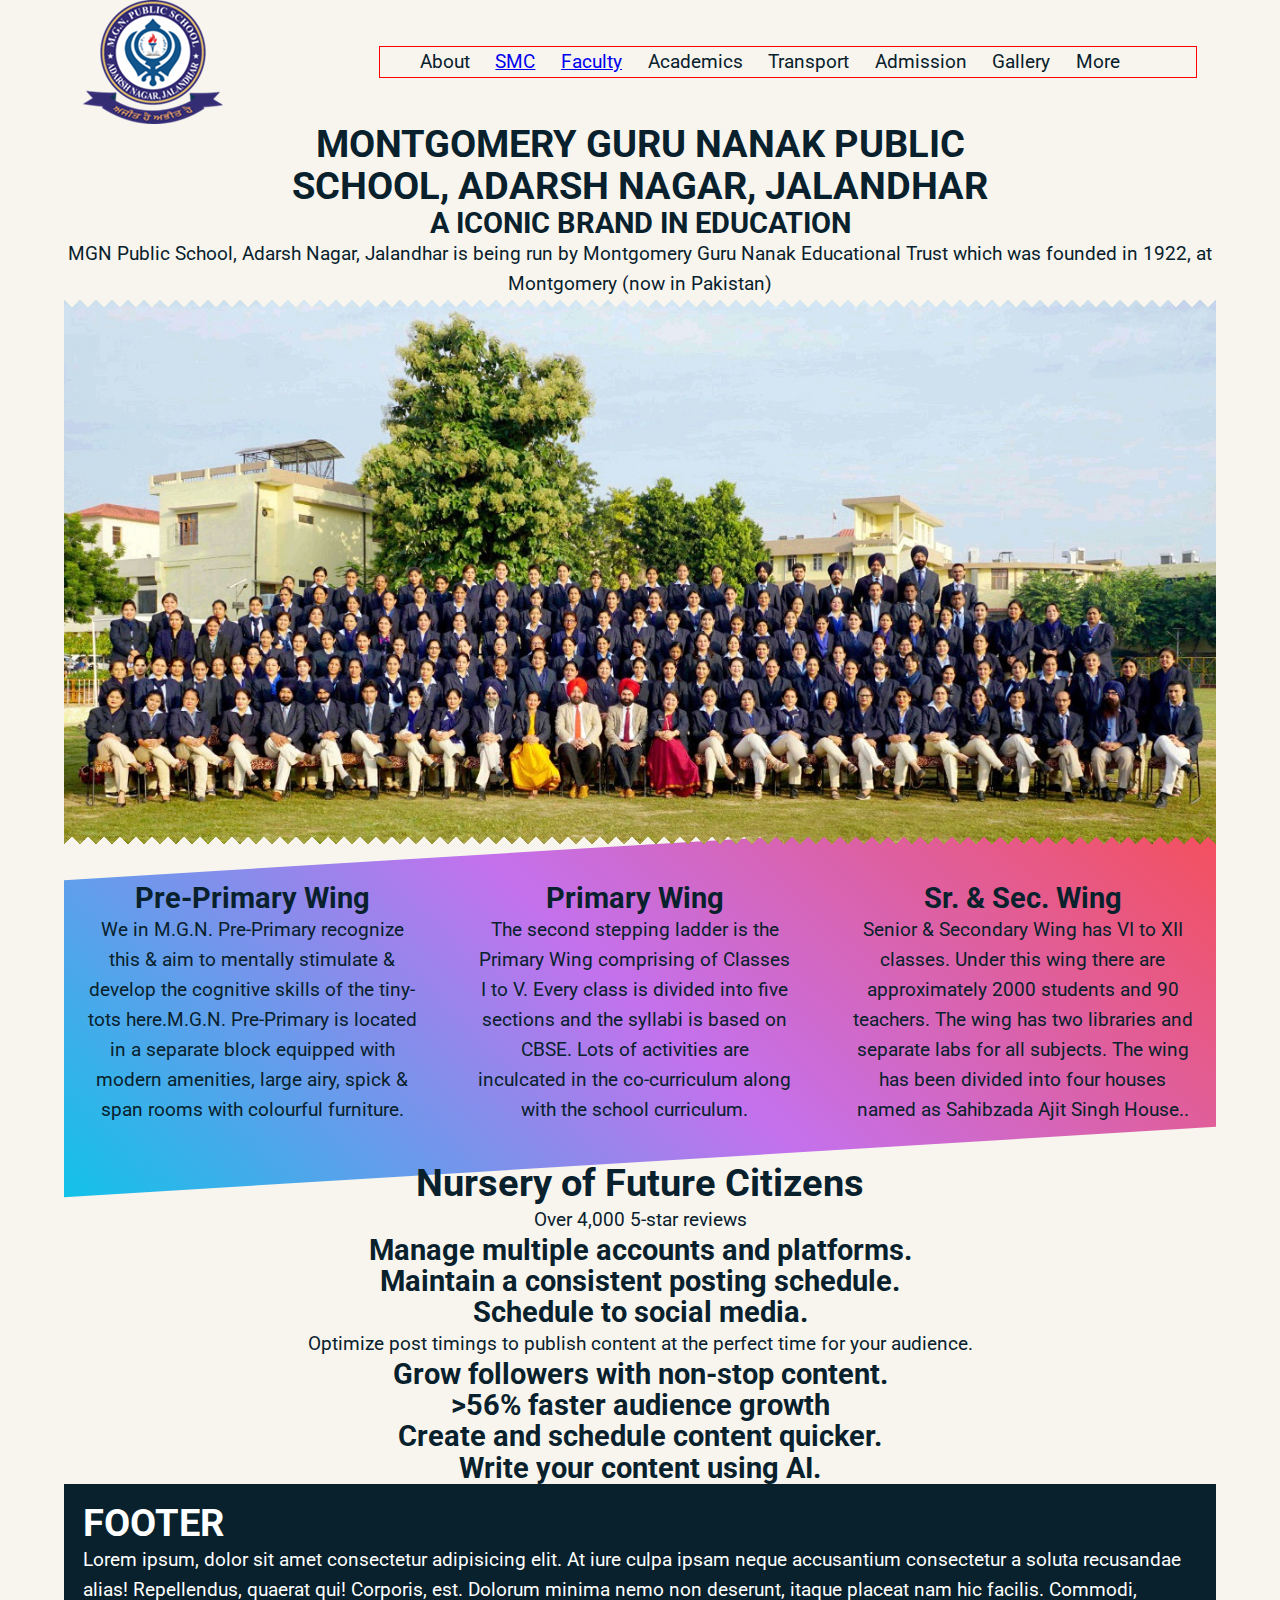
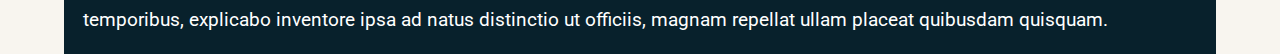
==== index.html @ 4fc4a2c8 "Copy Pasted from source" ====
<!DOCTYPE html>
<html lang="en">
    <head>
        <meta charset="UTF-8" />
        <meta name="viewport" content="width=device-width, initial-scale=1.0" />
        <title>Home | MGN Public School</title>

        <meta
            name="description"
            content="MGN Public School, Adarsh Nagar, Jalandhar is a General education school in Jalandhar, Punjab. MGN Public school is being run by Montgomery Guru Nanak Educational Trust which was founded in 1922, at Montgomery (now in Pakistan)"
        />
        <!-- 
=====================================================================================================================
         MGN IMPORT Roboto GOOGLE FONT START
=====================================================================================================================
        -->
        <link rel="preconnect" href="https://fonts.googleapis.com" />
        <link rel="preconnect" href="https://fonts.gstatic.com" crossorigin />
        <link
            href="https://fonts.googleapis.com/css2?family=League+Gothic&family=Roboto:ital,wght@0,100;0,300;0,400;0,500;0,700;0,900;1,100;1,300;1,400;1,500;1,700;1,900&display=swap"
            rel="stylesheet"
        />
        <!-- 
=====================================================================================================================
         MGN IMPORT GOOGLE FONT END
=====================================================================================================================
        -->

        <!-- 
=====================================================================================================================
         MGN FAVICON START
=====================================================================================================================
        -->
        <link
            rel="icon"
            type="image/png"
            href="include/favicon/favicon-96x96.png"
            sizes="96x96"
        />
        <link
            rel="icon"
            type="image/svg+xml"
            href="include/favicon/favicon.svg"
        />
        <link rel="shortcut icon" href="include/favicon/favicon.ico" />
        <link
            rel="apple-touch-icon"
            sizes="180x180"
            href="include/favicon/apple-touch-icon.png"
        />
        <link rel="manifest" href="include/favicon/site.webmanifest" />
        <!-- 
=====================================================================================================================
         MGN FAVICON END
=====================================================================================================================
        -->

        <!-- 
=====================================================================================================================
         MGN CSS STYLE SHEET START
=====================================================================================================================
    -->

        <!-- Link to reset Style Sheet -->
        <link rel="stylesheet" href="include/css/reset.css" />
        <!-- Link to Global Style Sheet -->
        <link rel="stylesheet" href="include/css/global.css" />
        <!-- Link to index Style Sheet -->
        <link rel="stylesheet" href="include/css/index.css" />
        <!-- Link to BENTO GRID Style Sheet -->
        <link rel="stylesheet" href="include/css/bentogrid.css" />

        <!-- link to Print Style Sheet -->
        <link rel="stylesheet" href="include/css/print.css" />
        <!-- 
=====================================================================================================================
         MGN CSS STYLE SHEET END
=====================================================================================================================
        -->
    </head>
    <body>
        <!-- 
=====================================================================================================================
            HEADER & NAVIGATION SECTION START
=====================================================================================================================
        -->
        <header class="main-nav">
            <a href="index.html"
                ><img
                    src="include/img/logo/mgn-Logo-small-140x124.png"
                    alt="Logo MGN - Montgomery Guru Nanak Public School Adarsh Nagar Jalandhar"
            /></a>
            <ul>
                <li>About</li>
                <li><a href="include/html/smc.html">SMC</a></li>
                <li><a href="include/html/faculty.html">Faculty</a></li>
                <li>Academics</li>
                <li>Transport</li>
                <li>Admission</li>
                <li>Gallery</li>
                <li>More</li>
            </ul>
        </header>
        <!-- 
=====================================================================================================================
            HEADER & NAVIGATION SECTION END
=====================================================================================================================
        -->
        <main class="wrapper">
            <!-- 
===============================================================================================================================
            HERO SECTION START
===============================================================================================================================
             -->
            <section class="hero">
                <h1>
                    MONTGOMERY GURU NANAK PUBLIC SCHOOL, ADARSH NAGAR, JALANDHAR
                </h1>

                <h2>A ICONIC BRAND IN EDUCATION</h2>

                <p>
                    MGN Public School, Adarsh Nagar, Jalandhar is being run by
                    Montgomery Guru Nanak Educational Trust which was founded in
                    1922, at Montgomery (now in Pakistan)
                </p>
                <figure class="mask-border-top-bottom">
                    <img
                        src="include/img/hero-section/all-teachers-crop.jpg"
                        alt="Group Picture of Faculty and Staff of MGN Public School"
                    />

                    <!-- <figcaption>MGN Faculty</figcaption> -->
                </figure>

                <!-- <picture>
                    <source
                        media="(min-width:650px)"
                        srcset="
                            include/img/hero-section/medium/all-teachers-medium.jpg
                        "
                    />
                    <source
                        media="(min-width:465px)"
                        srcset="
                            include/img/hero-section/small/all-teachers-small.jpg
                        "
                    />
                    <img
                        src="include/img/hero-section/all-teachers-crop.jpg"
                        alt="Group Picture of Faculty and Staff of MGN Public School"
                    />
                </picture> -->
            </section>

            <!-- 
===============================================================================================================================
            HERO SECTION END
===============================================================================================================================
             -->
            <section class="facilities flex--row">
                <article class="flex--col">
                    <h2>Pre-Primary Wing</h2>
                    <p>
                        We in M.G.N. Pre-Primary recognize this & aim to
                        mentally stimulate & develop the cognitive skills of the
                        tiny-tots here.M.G.N. Pre-Primary is located in a
                        separate block equipped with modern amenities, large
                        airy, spick & span rooms with colourful furniture.
                    </p>
                </article>
                <article class="flex--col">
                    <h2>Primary Wing</h2>
                    <p>
                        The second stepping ladder is the Primary Wing
                        comprising of Classes I to V. Every class is divided
                        into five sections and the syllabi is based on CBSE.
                        Lots of activities are inculcated in the co-curriculum
                        along with the school curriculum.
                    </p>
                </article>
                <article class="flex--col">
                    <h2>Sr. & Sec. Wing</h2>
                    <p>
                        Senior & Secondary Wing has VI to XII classes. Under
                        this wing there are approximately 2000 students and 90
                        teachers. The wing has two libraries and separate labs
                        for all subjects. The wing has been divided into four
                        houses named as Sahibzada Ajit Singh House..
                    </p>
                </article>
            </section>
            <section class="transport"></section>
            <!-- 
===============================================================================================================================
            BENTO GRID START
===============================================================================================================================
             -->
            <section class="bento-grid">
                <div>
                    <h1><span>Nursery</span> of Future Citizens</h1>
                    <img
                        src="/assets/images/illustration-five-stars.webp"
                        alt=""
                    />
                    <p>Over 4,000 5-star reviews</p>
                </div>

                <div>
                    <h2>Manage multiple accounts and platforms.</h2>
                    <img
                        src="/assets/images/illustration-multiple-platforms.webp"
                        alt=""
                    />
                </div>

                <div>
                    <h2>Maintain a consistent posting schedule.</h2>
                    <img
                        src="/assets/images/illustration-consistent-schedule.webp"
                        alt=""
                    />
                </div>

                <div>
                    <h2>Schedule to social media.</h2>
                    <img
                        src="assets/images/illustration-schedule-posts.webp"
                        alt=""
                    />
                    <p>
                        Optimize post timings to publish content at the perfect
                        time for your audience.
                    </p>
                </div>

                <div>
                    <h2>Grow followers with non-stop content.</h2>
                    <img
                        src="assets/images/illustration-grow-followers.webp"
                        alt=""
                    />
                </div>

                <div>
                    <h2>>56% <span>faster audience growth</span></h2>
                    <img
                        src="assets/images/illustration-audience-growth.webp"
                        alt=""
                    />
                </div>

                <div>
                    <h2>Create and schedule content <span>quicker.</span></h2>
                    <img
                        src="assets/images/illustration-create-post.webp"
                        alt=""
                    />
                </div>

                <div>
                    <h2>Write your content using AI.</h2>
                    <img
                        src="assets/images/illustration-ai-content.webp"
                        alt=""
                    />
                </div>
            </section>
            <!-- 
===============================================================================================================================
            BENTO GRID END
===============================================================================================================================
             -->
        </main>
        <!-- 
===============================================================================================================================
            FOOTER START
===============================================================================================================================
             -->
        <footer>
            <h1>FOOTER</h1>
            <p>
                Lorem ipsum, dolor sit amet consectetur adipisicing elit. At
                iure culpa ipsam neque accusantium consectetur a soluta
                recusandae alias! Repellendus, quaerat qui! Corporis, est.
                Dolorum minima nemo non deserunt, itaque placeat nam hic
                facilis. Commodi, temporibus, explicabo inventore ipsa ad natus
                distinctio ut officiis, magnam repellat ullam placeat quibusdam
                quisquam.
            </p>
        </footer>
        <!-- 
===============================================================================================================================
            FOOTER END
===============================================================================================================================
             -->
    </body>
</html>
---- include/css/global.css ----
/* 
Import the "printstyle.css" style sheet ONLY if the media is print:

@import "printstyle.css" print; 

Import the "mobstyle.css" style sheet ONLY if the media is screen and the viewport is maximum 768 pixels:

@import "mobstyle.css" screen and (max-width: 768px);

*/

@import url("https://fonts.googleapis.com/css2?family=League+Gothic&family=Roboto:ital,wght@0,100;0,300;0,400;0,500;0,700;0,900;1,100;1,300;1,400;1,500;1,700;1,900&display=swap");

@import url("uclasses.css");

:root {
    --body-bgcolor: #f8f5ef;
    --footer-bgcolor: #08212c;
    --font-color: #08212c;
}

body {
    max-inline-size: 90%;
    margin-inline: auto;
    background-color: var(--body-bgcolor);

    font-family: "Roboto", sans-serif;
    font-size: 19px;
    color: var(--font-color);
    line-height: 1.58;

    /* font-optical-sizing: auto;
    font-weight: 300;
    font-style: normal;
    font-variation-settings: "wdth" 100; */
}

.main-nav {
    display: flex;
    align-items: center;
    justify-content: space-between;
    padding-inline: 1em;
}

.main-nav ul {
    display: flex;
    list-style-type: none;
    align-items: center;
    column-gap: 2vw;
    padding-inline-end: 4em;
    border: 1px solid red;
}

.wrapper {
    max-inline-size: 90rem;
    margin-inline: auto;
    text-align: center;
    /* border: 1px solid red; */
}

.btn {
    background-color: #38cfd9;
    color: black;
    text-transform: uppercase;
    font-weight: bold;
    font-size: 1.3em;
    padding: 0.8em 1.6em;
    border-radius: 50px;
    max-inline-size: 300px;
    text-align: center;
}

.btn:hover,
.btn:focus {
    opacity: 0.75;
}

footer {
    background-color: var(--footer-bgcolor);
    color: #fff;
    padding: 1em;
}
---- include/css/index.css ----
img {
    margin-inline: auto;
    /* border-radius: 1rem; */
}

/* .hero img {
    mask: url(https://assets.codepen.io/1101822/circles-mask-whole.svg)
        no-repeat center;

    max-width: 100%;
    display: block;
    aspect-ratio: 1;
    object-fit: cover;
} */

/*  */
.mask-border-top-bottom {
    /* mask: linear-gradient(0, #0000 30px, #000 0) 0 15px,
        radial-gradient(15px, #000 calc(100% - 1px), #0000) 50%/27.75px 30px
            repeat space; */

    mask: repeating-conic-gradient(
            from 135deg at 50% 8px,
            #0000 0,
            #000 1deg 89deg,
            #0000 90deg 180deg
        )
        50% -8px/16px;

    /* mask-image: linear-gradient(red, blue);
    mask-image: linear-gradient(black, transparent); */
}

/* Spice up your site | Easy waves, angles, & other creative shapes with CSS  https://www.youtube.com/watch?v=hWGgw1K-i8Y */
.facilities {
    --skew-angle: -3.5deg;
    position: relative;
    /* isolation: isolate; */
}

.facilities::after {
    content: "";
    position: absolute;
    background-image: linear-gradient(45deg, #12c2e9, #c471ed, #f64f59);
    inset: 0;
    transform: skewY(var(--skew-angle));
    z-index: -1;
    /* width: 100vw; */
}

.flex--row {
    display: flex;
    gap: 1em;
}

.flex--col {
    /* background-color: lightblue; */
    padding: 1em;
    margin-block: 1em;
}
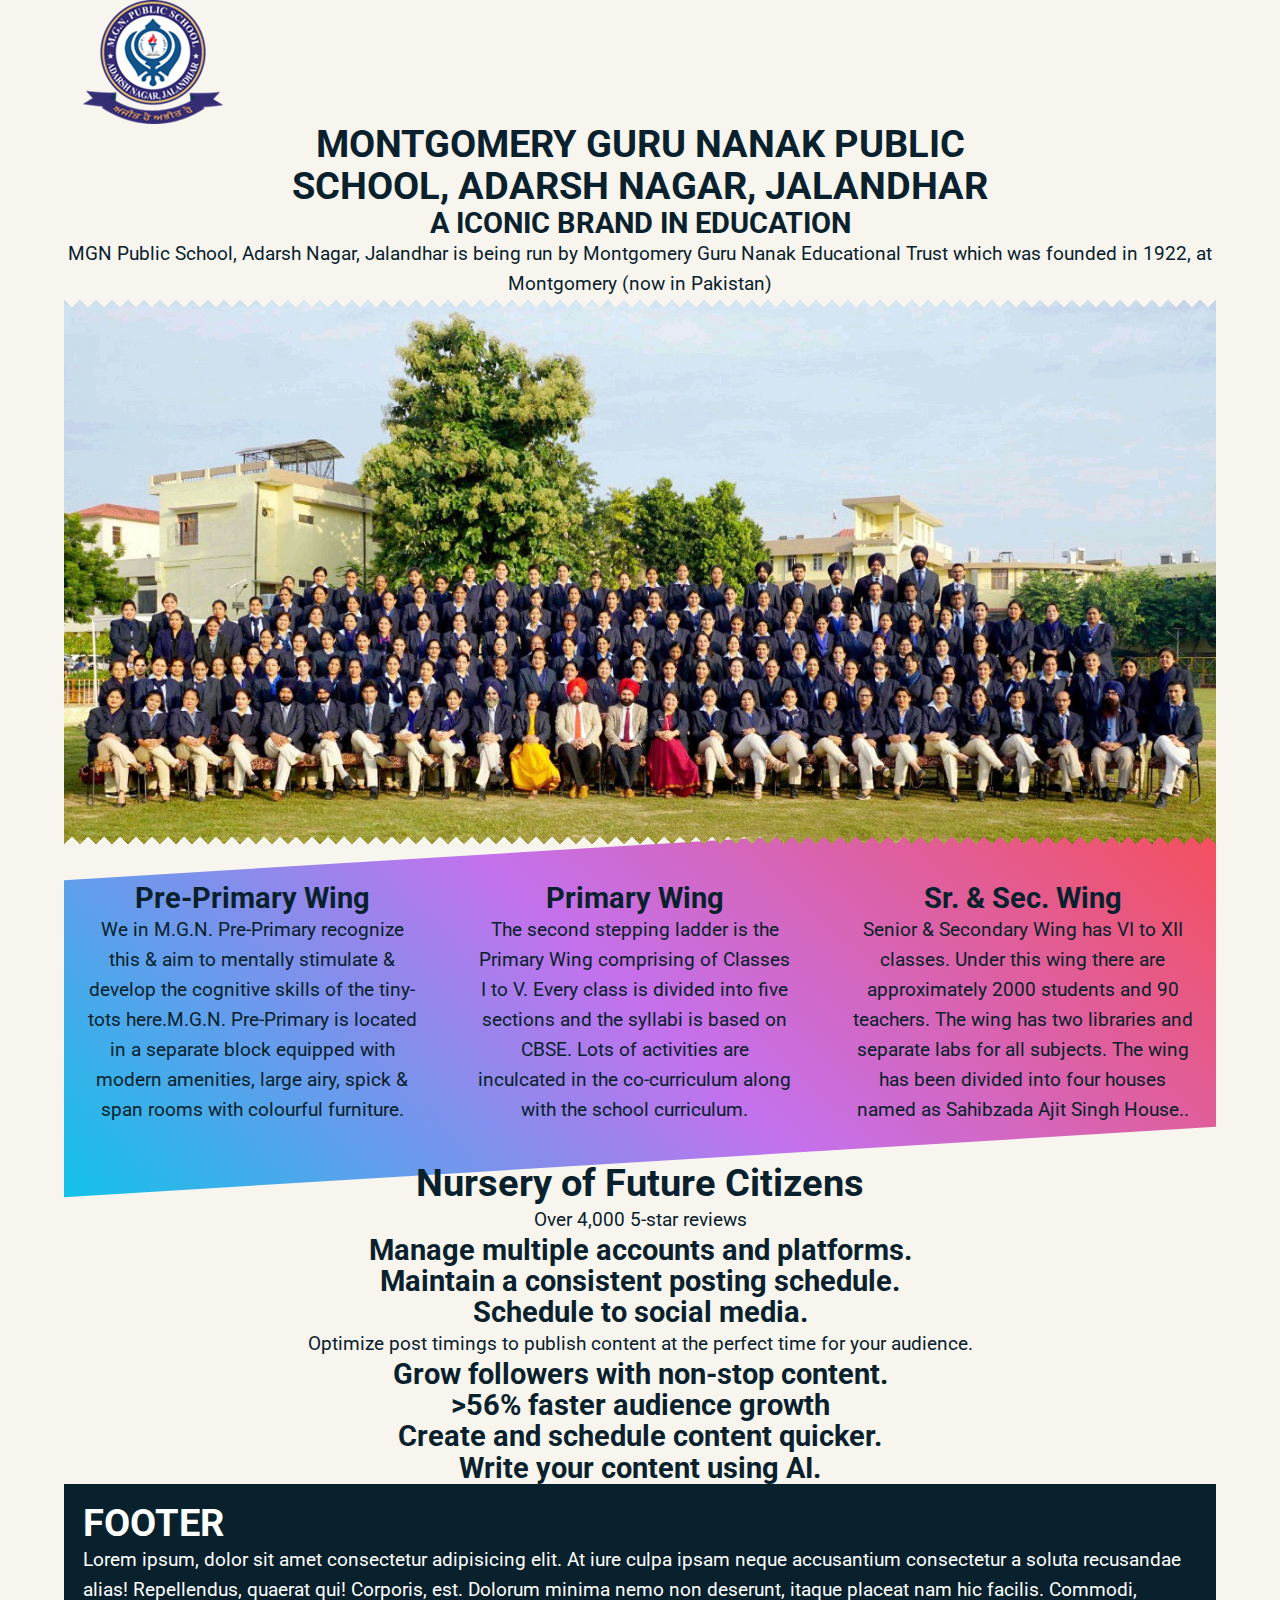
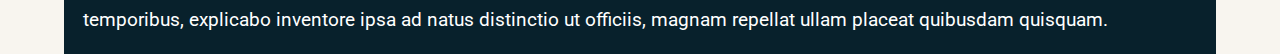
==== commit d1d437e0: "Update index.html" ====
--- a/index.html
+++ b/index.html
@@ -90,6 +90,7 @@
                     src="include/img/logo/mgn-Logo-small-140x124.png"
                     alt="Logo MGN - Montgomery Guru Nanak Public School Adarsh Nagar Jalandhar"
             /></a>
+              <!-- 
             <ul>
                 <li>About</li>
                 <li><a href="include/html/smc.html">SMC</a></li>
@@ -100,6 +101,7 @@
                 <li>Gallery</li>
                 <li>More</li>
             </ul>
+             -->
         </header>
         <!-- 
 =====================================================================================================================
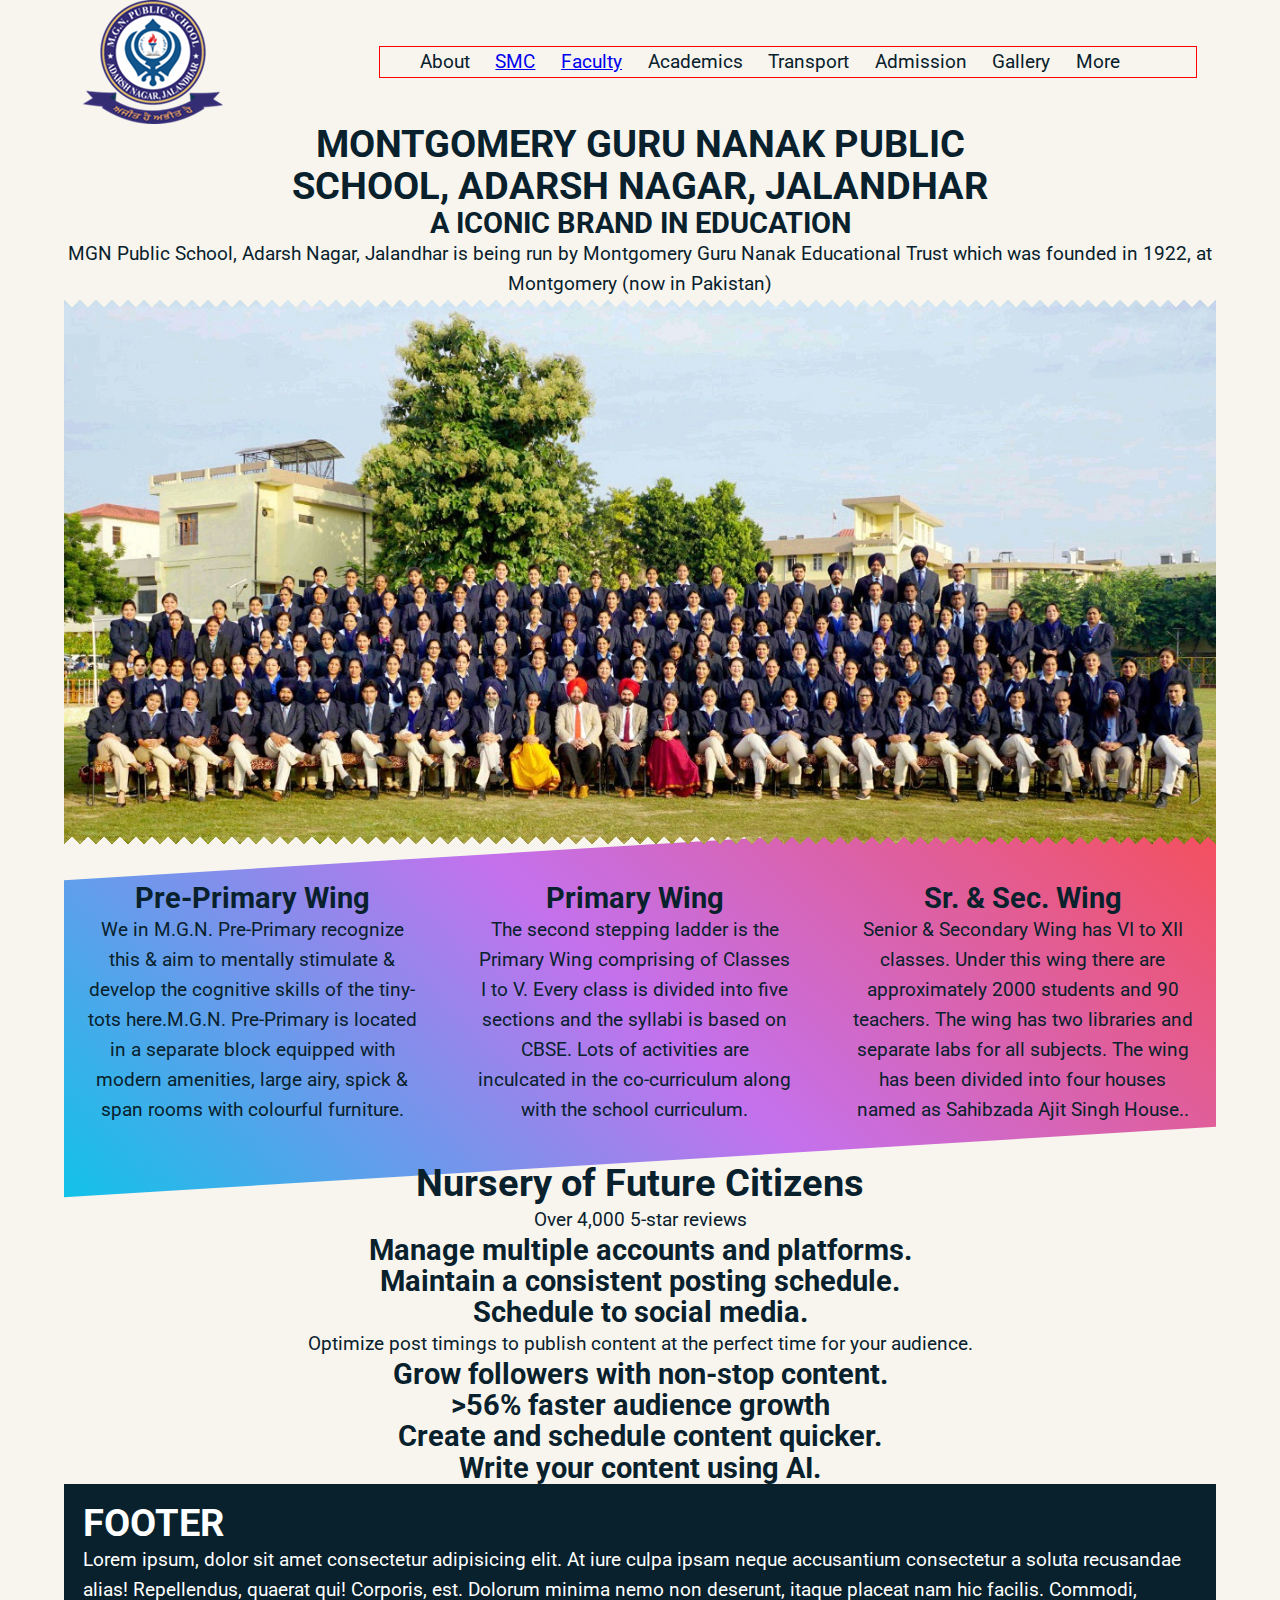
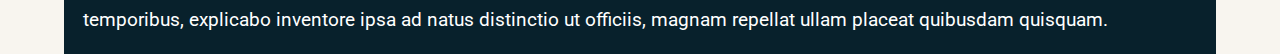
==== commit 772aa354: "Update index.html" ====
--- a/index.html
+++ b/index.html
@@ -90,7 +90,7 @@
                     src="include/img/logo/mgn-Logo-small-140x124.png"
                     alt="Logo MGN - Montgomery Guru Nanak Public School Adarsh Nagar Jalandhar"
             /></a>
-              <!-- 
+             
             <ul>
                 <li>About</li>
                 <li><a href="include/html/smc.html">SMC</a></li>
@@ -101,7 +101,7 @@
                 <li>Gallery</li>
                 <li>More</li>
             </ul>
-             -->
+          
         </header>
         <!-- 
 =====================================================================================================================
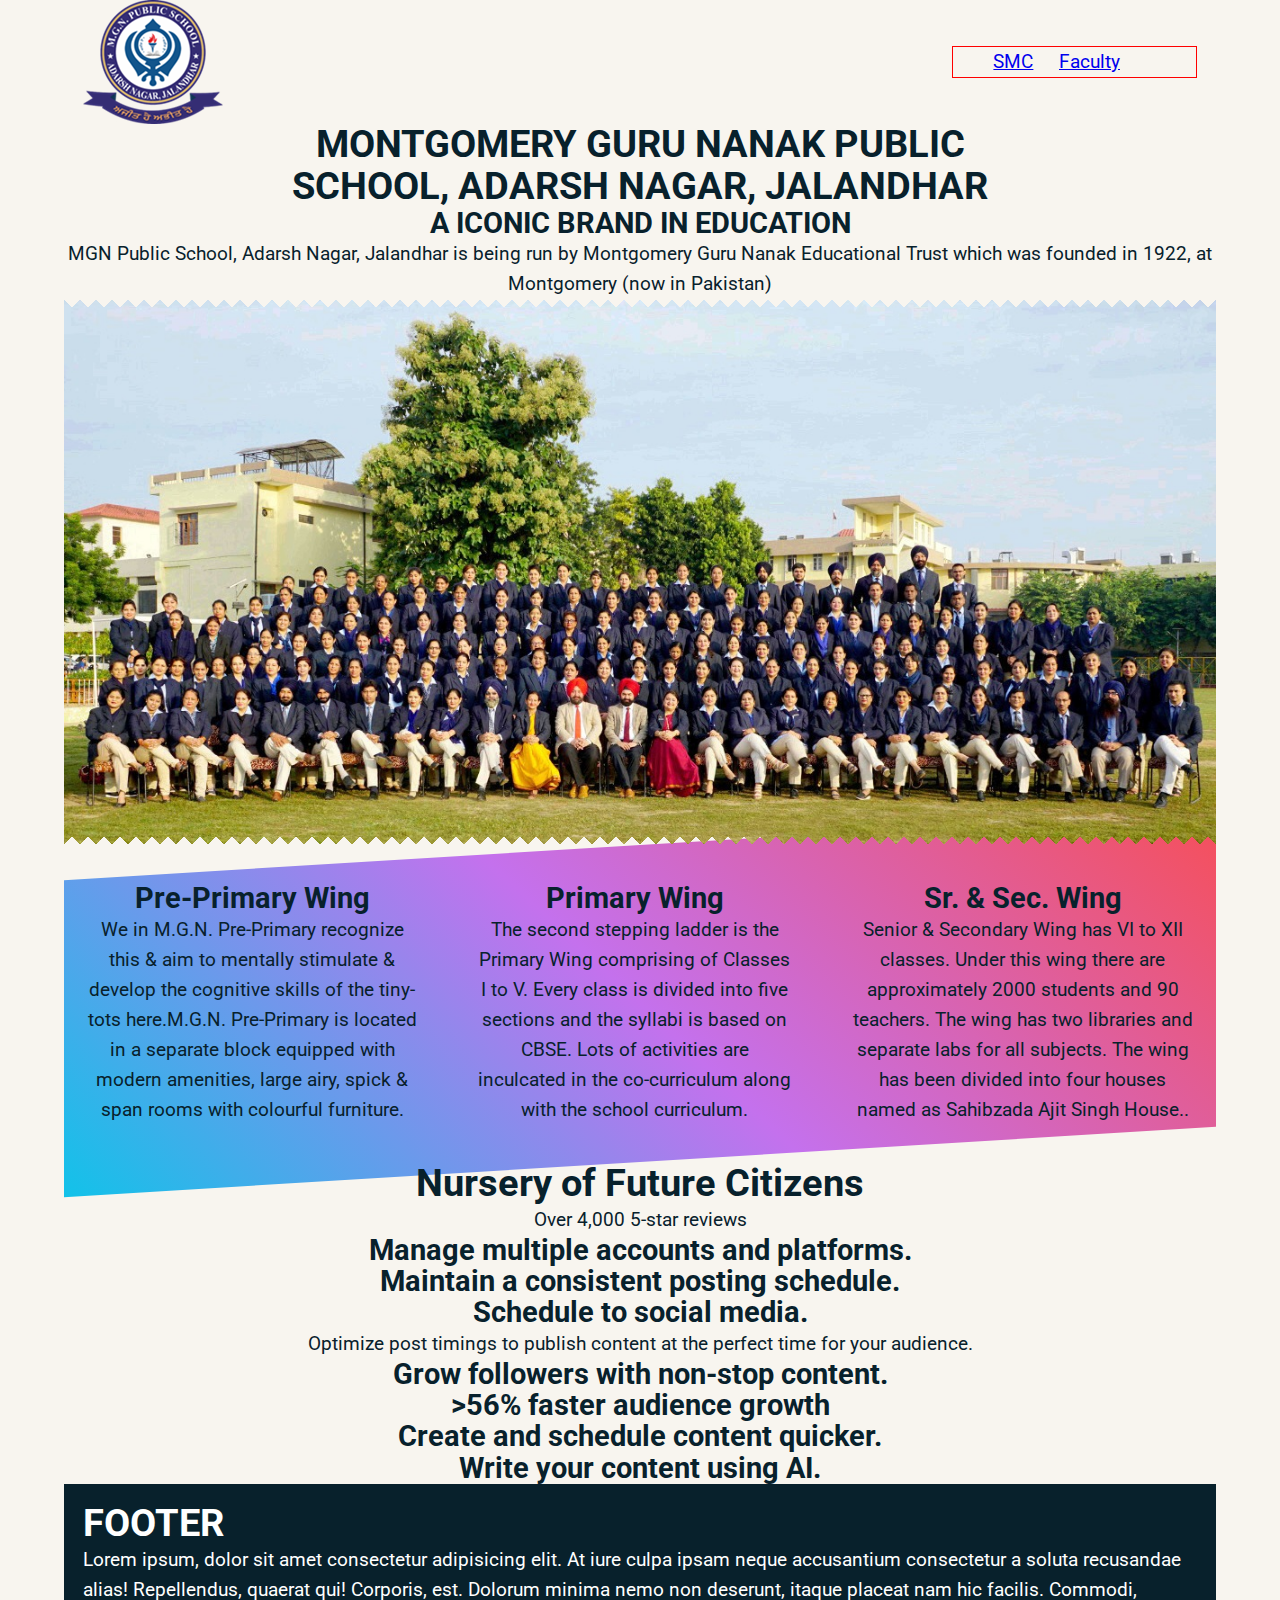
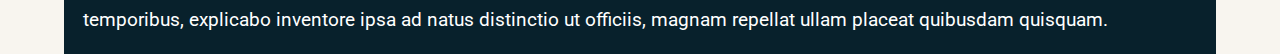
==== commit 2917942e: "Removed extra unused styles" ====
--- a/index.html
+++ b/index.html
@@ -90,18 +90,17 @@
                     src="include/img/logo/mgn-Logo-small-140x124.png"
                     alt="Logo MGN - Montgomery Guru Nanak Public School Adarsh Nagar Jalandhar"
             /></a>
-             
+
             <ul>
-                <li>About</li>
+                <!-- <li>About</li> -->
                 <li><a href="include/html/smc.html">SMC</a></li>
                 <li><a href="include/html/faculty.html">Faculty</a></li>
-                <li>Academics</li>
+                <!-- <li>Academics</li>
                 <li>Transport</li>
                 <li>Admission</li>
                 <li>Gallery</li>
-                <li>More</li>
+                <li>More</li> -->
             </ul>
-          
         </header>
         <!-- 
 =====================================================================================================================
--- a/include/css/index.css
+++ b/include/css/index.css
@@ -3,17 +3,10 @@
     /* border-radius: 1rem; */
 }
 
-/* .hero img {
-    mask: url(https://assets.codepen.io/1101822/circles-mask-whole.svg)
-        no-repeat center;
+/******************  MASK BORDERS  START *********************************/
+/*  https://css-generators.com/custom-borders/  */
+/*************************************************************************/
 
-    max-width: 100%;
-    display: block;
-    aspect-ratio: 1;
-    object-fit: cover;
-} */
-
-/*  */
 .mask-border-top-bottom {
     /* mask: linear-gradient(0, #0000 30px, #000 0) 0 15px,
         radial-gradient(15px, #000 calc(100% - 1px), #0000) 50%/27.75px 30px
@@ -31,7 +24,14 @@
     mask-image: linear-gradient(black, transparent); */
 }
 
-/* Spice up your site | Easy waves, angles, & other creative shapes with CSS  https://www.youtube.com/watch?v=hWGgw1K-i8Y */
+/******************  MASK BORDERS  END *********************************/
+/*  https://css-generators.com/custom-borders/  */
+/*************************************************************************/
+
+/* *************************************************************************** */
+/* Diagonal Background   START  | Easy waves, angles, & other creative shapes with CSS  https://www.youtube.com/watch?v=hWGgw1K-i8Y */
+/* *************************************************************************** */
+
 .facilities {
     --skew-angle: -3.5deg;
     position: relative;
@@ -48,6 +48,10 @@
     /* width: 100vw; */
 }
 
+/* *************************************************************************** */
+/* Diagonal Background   END  | Easy waves, angles, & other creative shapes with CSS  https://www.youtube.com/watch?v=hWGgw1K-i8Y */
+/* *************************************************************************** */
+
 .flex--row {
     display: flex;
     gap: 1em;
@@ -58,3 +62,18 @@
     padding: 1em;
     margin-block: 1em;
 }
+
+/***************************************** SVG image mask  START ********************* */
+/* https://codepen.io/5t3ph/pen/GRQebrX */
+
+/* .hero img {
+    mask: url(https://assets.codepen.io/1101822/circles-mask-whole.svg)
+        no-repeat center;
+
+    max-width: 100%;
+    display: block;
+    aspect-ratio: 1;
+    object-fit: cover;
+} */
+
+/***************************************** SVG image mask  END ********************* */
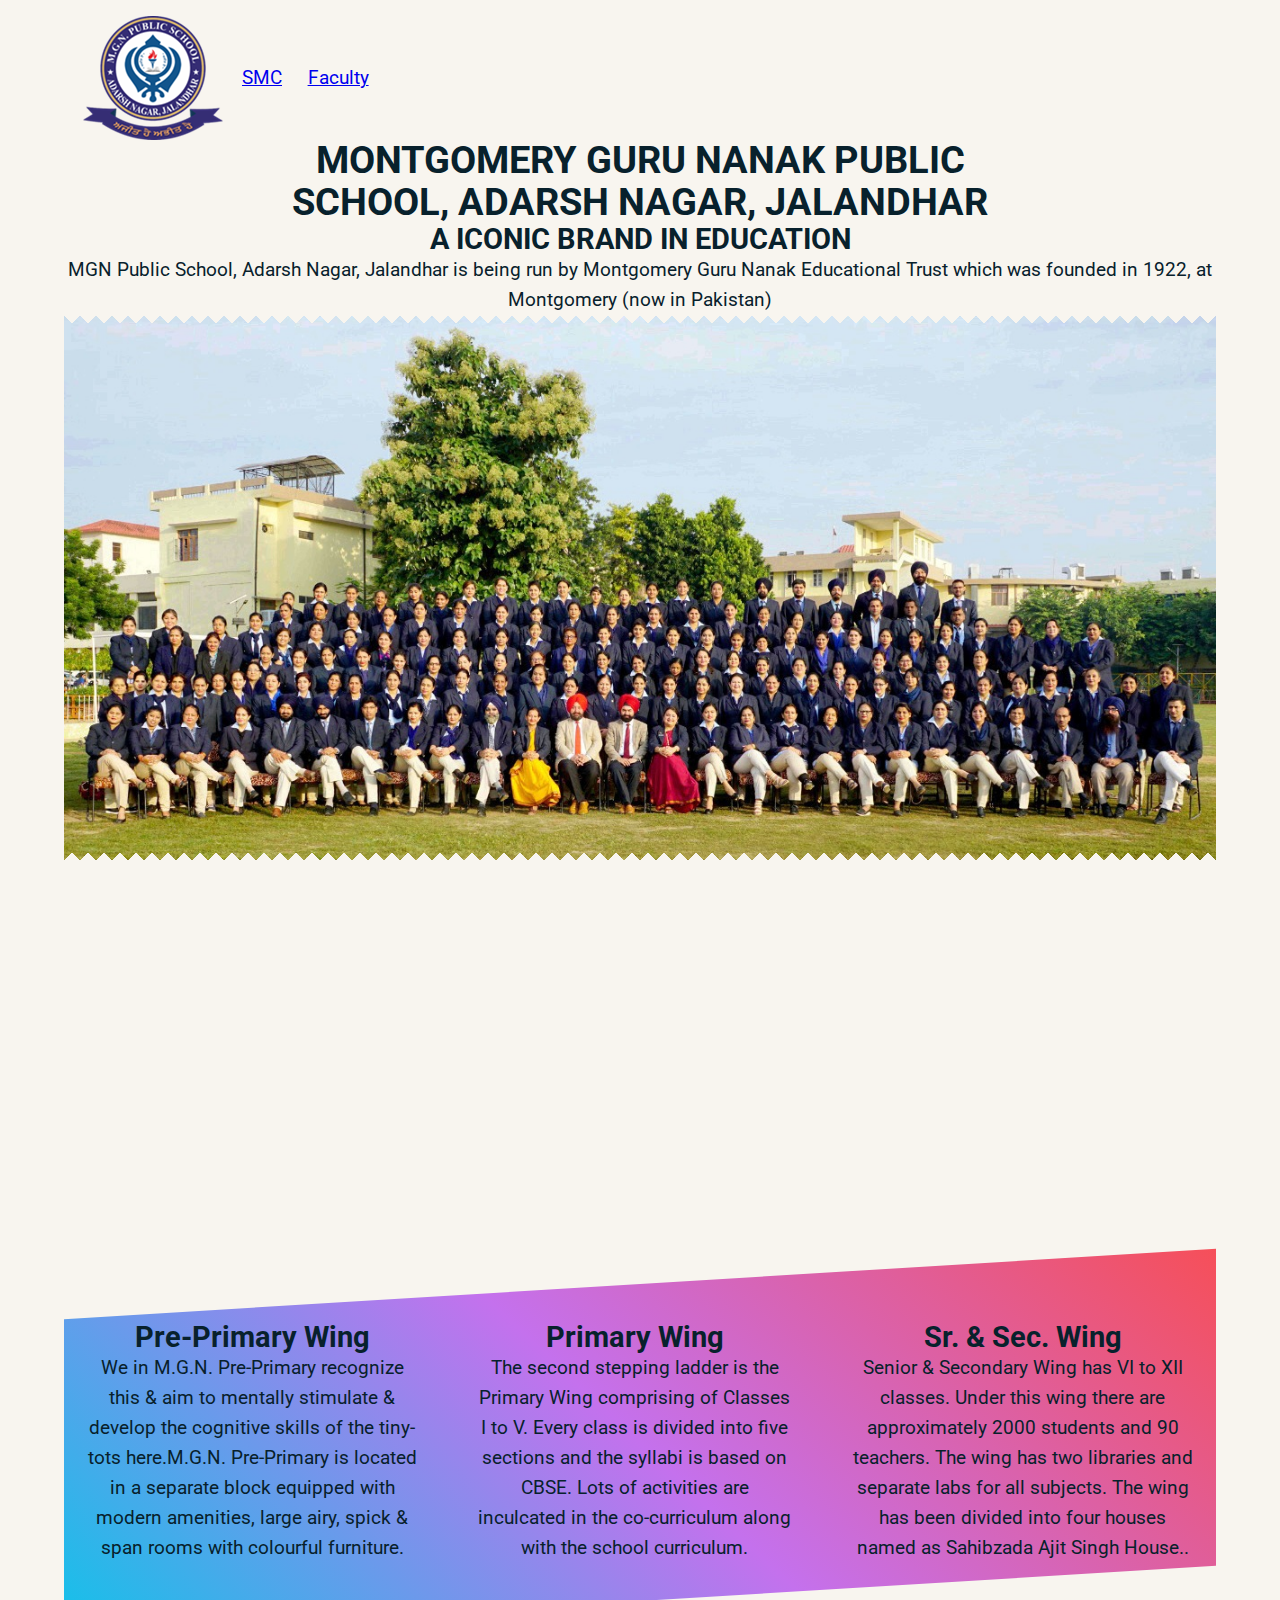
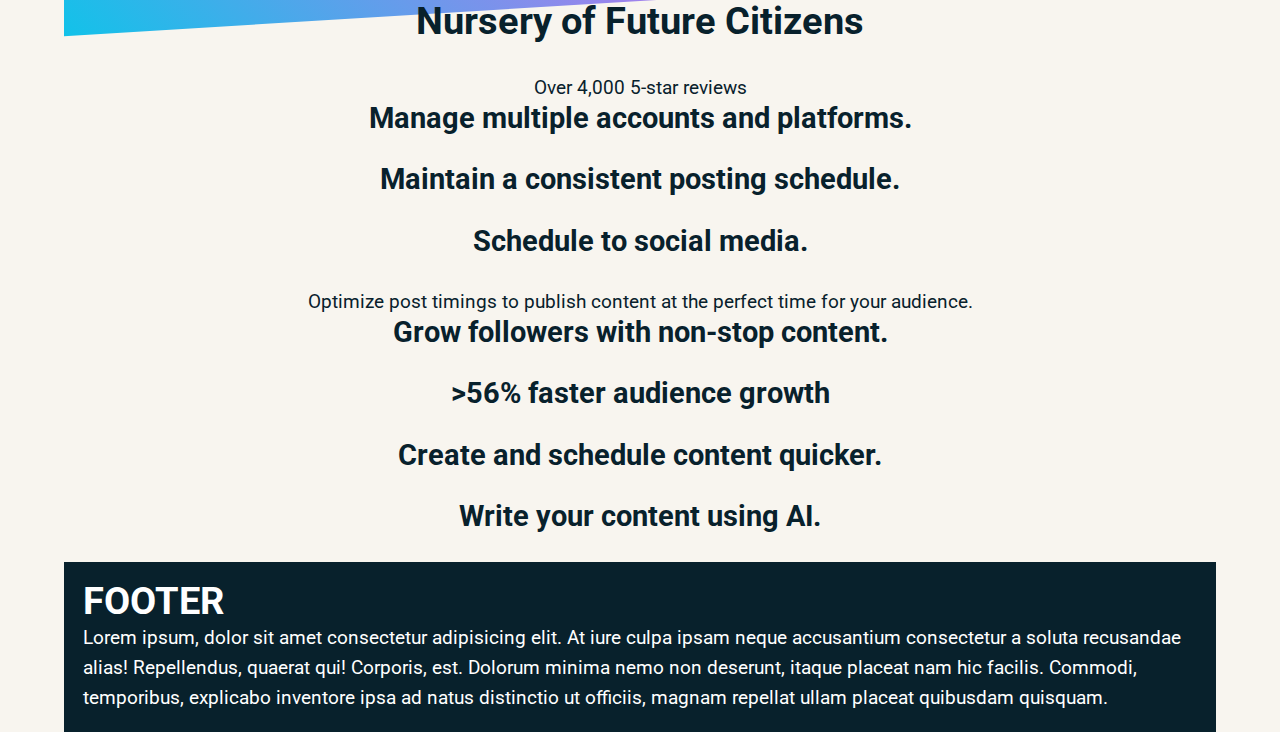
==== commit eb0d7e65: "update" ====
--- a/index.html
+++ b/index.html
@@ -2,7 +2,10 @@
 <html lang="en">
     <head>
         <meta charset="UTF-8" />
-        <meta name="viewport" content="width=device-width, initial-scale=1.0" />
+        <meta
+            name="viewport"
+            content="width=device-width, initial-scale=1.0, maximum-scale=1.0, user-scalable=no"
+        />
         <title>Home | MGN Public School</title>
 
         <meta
@@ -84,14 +87,14 @@
             HEADER & NAVIGATION SECTION START
 =====================================================================================================================
         -->
-        <header class="main-nav">
+        <header class="main-nav fcontainer">
             <a href="index.html"
                 ><img
                     src="include/img/logo/mgn-Logo-small-140x124.png"
                     alt="Logo MGN - Montgomery Guru Nanak Public School Adarsh Nagar Jalandhar"
             /></a>
 
-            <ul>
+            <ul class="fcontainer">
                 <!-- <li>About</li> -->
                 <li><a href="include/html/smc.html">SMC</a></li>
                 <li><a href="include/html/faculty.html">Faculty</a></li>
@@ -133,6 +136,8 @@
 
                     <!-- <figcaption>MGN Faculty</figcaption> -->
                 </figure>
+
+                <div class="slideshow mask-border-top-bottom"></div>
 
                 <!-- <picture>
                     <source
--- a/include/css/global.css
+++ b/include/css/global.css
@@ -20,6 +20,7 @@
 }
 
 body {
+    margin-block-start: 1rem;
     max-inline-size: 90%;
     margin-inline: auto;
     background-color: var(--body-bgcolor);
@@ -35,20 +36,17 @@
     font-variation-settings: "wdth" 100; */
 }
 
-.main-nav {
+.fcontainer {
     display: flex;
     align-items: center;
-    justify-content: space-between;
+    justify-content: flex-start;
     padding-inline: 1em;
 }
 
 .main-nav ul {
-    display: flex;
     list-style-type: none;
-    align-items: center;
     column-gap: 2vw;
-    padding-inline-end: 4em;
-    border: 1px solid red;
+    /* border: 1px solid red; */
 }
 
 .wrapper {
--- a/include/css/index.css
+++ b/include/css/index.css
@@ -1,8 +1,3 @@
-img {
-    margin-inline: auto;
-    /* border-radius: 1rem; */
-}
-
 /******************  MASK BORDERS  START *********************************/
 /*  https://css-generators.com/custom-borders/  */
 /*************************************************************************/
@@ -23,6 +18,39 @@
     /* mask-image: linear-gradient(red, blue);
     mask-image: linear-gradient(black, transparent); */
 }
+
+/*************************************************************************/
+/*  SLIDE SHOW   START
+    https://brandkit.com/asset-page/170729-how-to-create-a-background-image-slide-show-using-css-animations-no-javascript-required  
+    https://www.w3.org/Style/Examples/007/slideshow.en.html            */
+/*************************************************************************/
+.slideshow {
+    margin-inline: auto;
+    width: 80%;
+    height: 33vw;
+    background-size: contain;
+    background-repeat: repeat;
+    animation: slideshow 15s ease-in-out infinite;
+}
+
+@keyframes slideshow {
+    0% {
+        background-image: url("../img/hero-section/01.jpg");
+    }
+    33% {
+        background-image: url("../img/hero-section/02.jpg");
+    }
+    66% {
+        background-image: url("../img/hero-section/03.jpg");
+    }
+    100% {
+        background-image: url("../img/hero-section/04.jpg");
+    }
+}
+
+/*************************************************************************/
+/*  SLIDE SHOW         END           */
+/*************************************************************************/
 
 /******************  MASK BORDERS  END *********************************/
 /*  https://css-generators.com/custom-borders/  */
